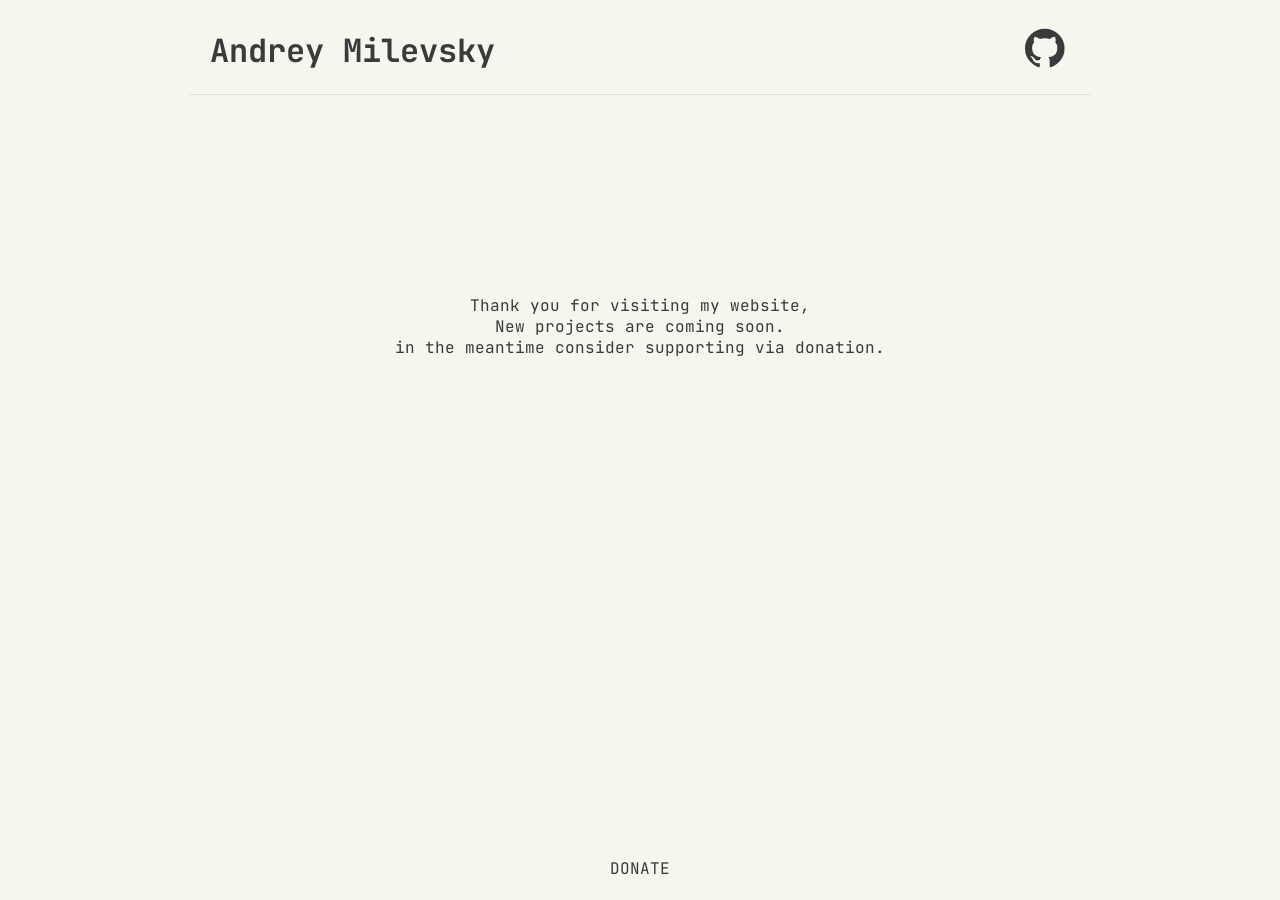
==== index.html @ 3dea3e2c "website" ====
<!DOCTYPE html>
<html lang="en">
<head>
    <meta charset="UTF-8">
    <meta name="viewport" content="width=device-width, initial-scale=1.0">
    <title>Andrey Milevsky</title>
    <style>
        body {
            font-family: 'JetBrains Mono', monospace;
            background-color:#F6F5EE;
        }
    </style>
</head>
<link rel="preconnect" href="https://fonts.googleapis.com">
<link href="https://fonts.googleapis.com/css2?family=JetBrains+Mono:wght@400;700&display=swap" rel="stylesheet">
<body>
    <div>

    <header style="display: flex; justify-content: space-between; align-items: center; padding: 0px; max-width: 900px; margin: 0 auto; border-bottom: 1px solid #E0DFD8; padding-bottom: 0px;">

    <h1 style="margin-left: 20px; color: #3A3A3A;"> Andrey Milevsky </h1>

    <a href="https://github.com/AndreyMilevsky" target="_blank">
    <img src="./images/github.svg" style="height: 40px; width: 40px; margin-right: 25px; margin-top: 10px, col">
    </a>

    </header>

    </div>
    
    <!-- middle section -->
    <div>
        <div style="text-align: center; color: #3A3A3A; margin-top: 200px;">
                Thank you for visiting my website, 
            <br>New projects are coming soon. 
            <!-- <br>in the meantime, subscribe to the newsletter  -->
            <br>in the meantime consider supporting via donation. 
        </div>
    </div>

    <!-- bottom -->
    <div style="text-align: center; margin-top: 500px;">
        <div>
            <a href="/pages/donate.html" style="color: #3A3A3A; text-decoration: none;">DONATE</a>
            
        <!-- </div>
        <div style="margin-right: 200px;">
            <form>
            <input type="text" name="EMAIL" id="email">
            </form>
        </div> -->
    </div>
</body>
</html>
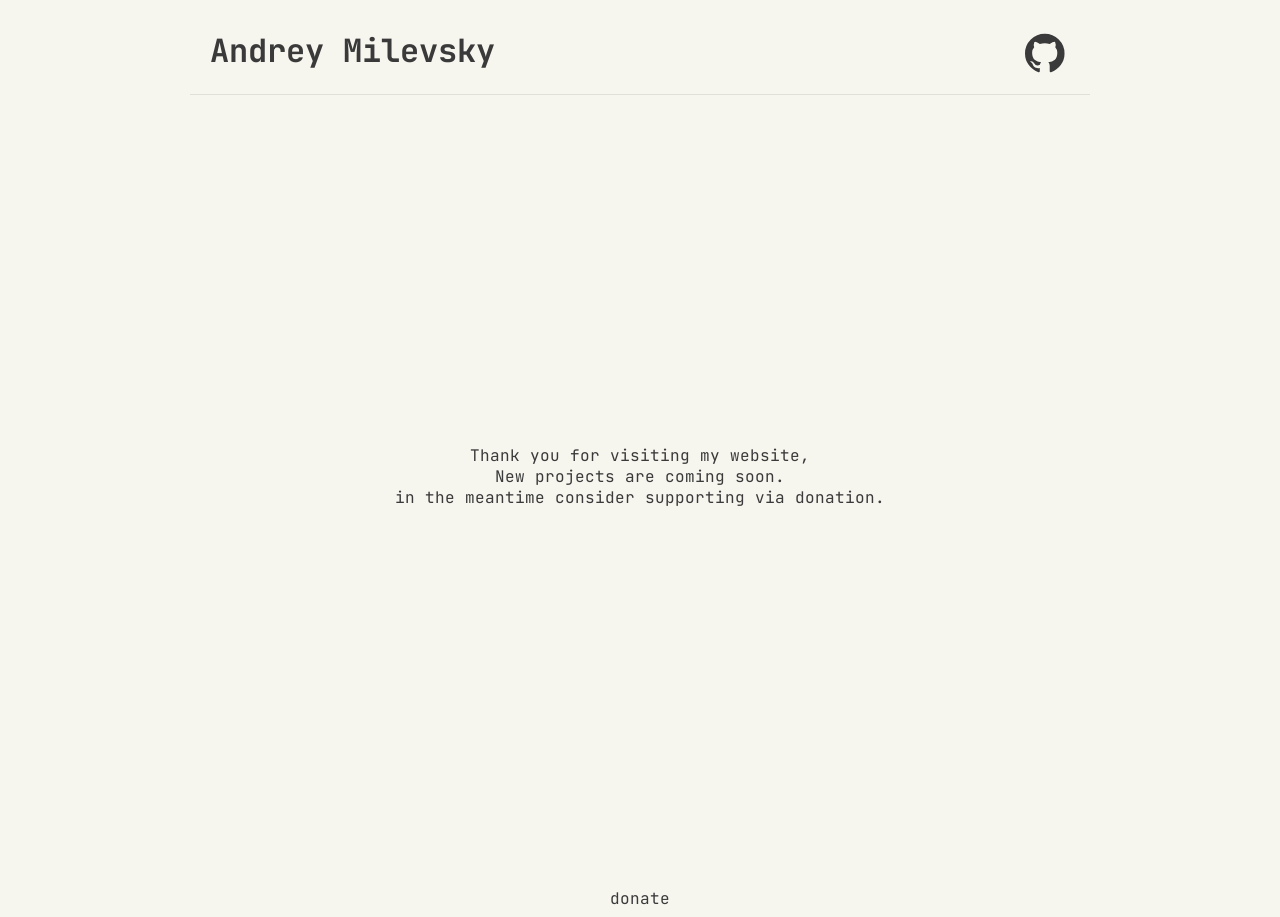
==== commit 5fe51e18: "website 0.1" ====
--- a/index.html
+++ b/index.html
@@ -3,7 +3,7 @@
 <head>
     <meta charset="UTF-8">
     <meta name="viewport" content="width=device-width, initial-scale=1.0">
-    <title>Andrey Milevsky</title>
+    <title>AndreyMilevsky</title>
     <style>
         body {
             font-family: 'JetBrains Mono', monospace;
@@ -21,34 +21,24 @@
     <h1 style="margin-left: 20px; color: #3A3A3A;"> Andrey Milevsky </h1>
 
     <a href="https://github.com/AndreyMilevsky" target="_blank">
-    <img src="./images/github.svg" style="height: 40px; width: 40px; margin-right: 25px; margin-top: 10px, col">
+    <img src="./images/github.svg" style="height: 40px; width: 40px; margin-right: 25px; margin-top: 10px">
     </a>
 
     </header>
 
     </div>
-    
-    <!-- middle section -->
-    <div>
-        <div style="text-align: center; color: #3A3A3A; margin-top: 200px;">
-                Thank you for visiting my website, 
-            <br>New projects are coming soon. 
-            <!-- <br>in the meantime, subscribe to the newsletter  -->
-            <br>in the meantime consider supporting via donation. 
+        <div>
+            <div style="text-align: center; color: #3A3A3A; margin-top: 350px;">
+                    Thank you for visiting my website, 
+                <br>New projects are coming soon. 
+                <br>in the meantime consider supporting via donation. 
+            </div>
         </div>
-    </div>
 
-    <!-- bottom -->
-    <div style="text-align: center; margin-top: 500px;">
-        <div>
-            <a href="/pages/donate.html" style="color: #3A3A3A; text-decoration: none;">DONATE</a>
-            
-        <!-- </div>
-        <div style="margin-right: 200px;">
-            <form>
-            <input type="text" name="EMAIL" id="email">
-            </form>
-        </div> -->
+        <div style="text-align: center; margin-top: 380px;">
+            <div>
+                <a href="/pages/donate.html" style="color: #3A3A3A; text-decoration: none;">donate</a>
+                
     </div>
 </body>
 </html>
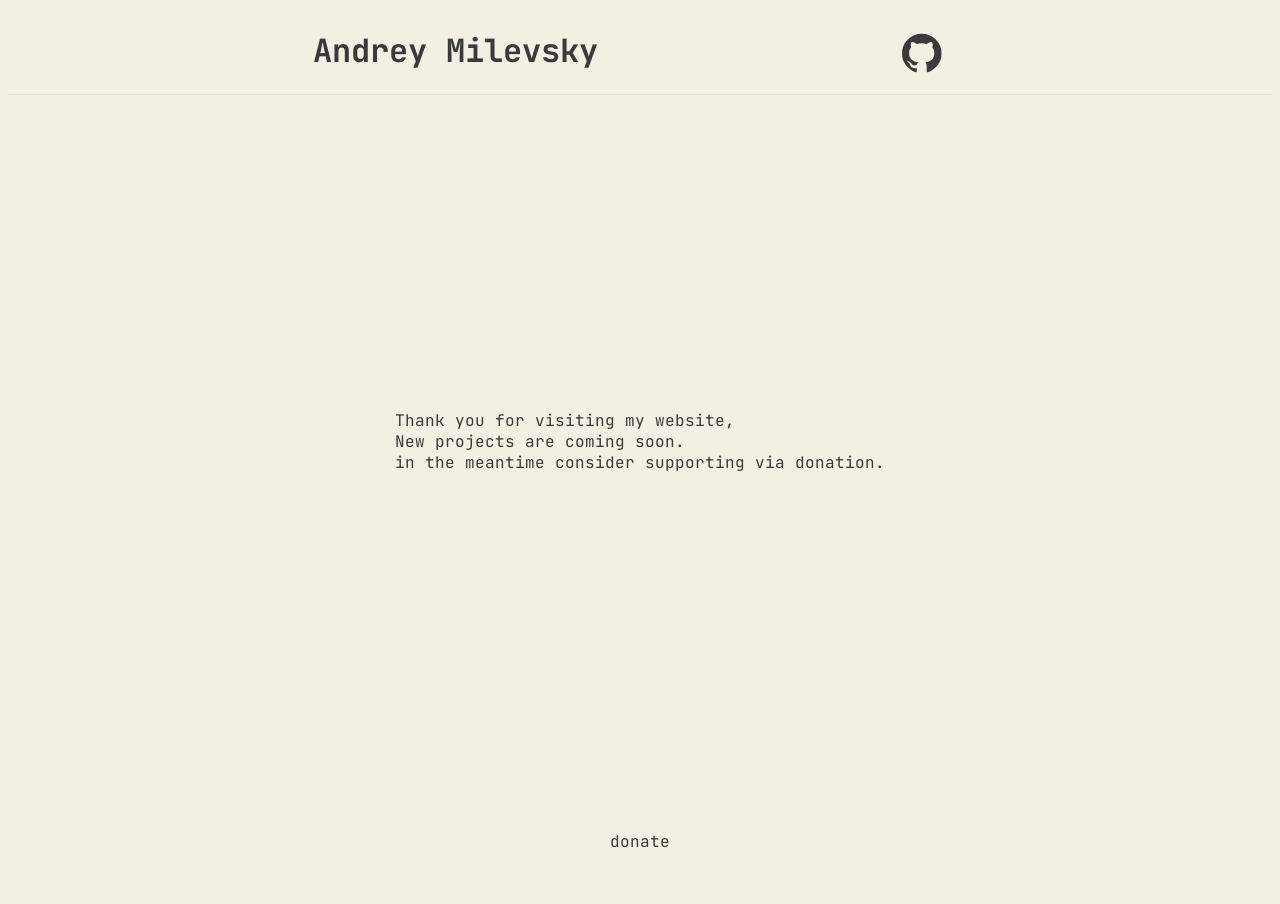
==== commit 2cfa9018: "website 0.2" ====
--- a/index.html
+++ b/index.html
@@ -4,41 +4,36 @@
     <meta charset="UTF-8">
     <meta name="viewport" content="width=device-width, initial-scale=1.0">
     <title>AndreyMilevsky</title>
-    <style>
-        body {
-            font-family: 'JetBrains Mono', monospace;
-            background-color:#F6F5EE;
-        }
-    </style>
+    <link rel="stylesheet" href="style.css">
 </head>
-<link rel="preconnect" href="https://fonts.googleapis.com">
-<link href="https://fonts.googleapis.com/css2?family=JetBrains+Mono:wght@400;700&display=swap" rel="stylesheet">
+
+<link 
+    rel="preconnect"
+    href="https://fonts.googleapis.com"
+>
+<link 
+    href="https://fonts.googleapis.com/css2?family=JetBrains+Mono:wght@400;700&display=swap"
+    rel="stylesheet"
+>
+
 <body>
-    <div>
-
-    <header style="display: flex; justify-content: space-between; align-items: center; padding: 0px; max-width: 900px; margin: 0 auto; border-bottom: 1px solid #E0DFD8; padding-bottom: 0px;">
-
-    <h1 style="margin-left: 20px; color: #3A3A3A;"> Andrey Milevsky </h1>
+    <header class="topbar">
+    <h1 class="name">Andrey Milevsky</h1>
 
     <a href="https://github.com/AndreyMilevsky" target="_blank">
-    <img src="./images/github.svg" style="height: 40px; width: 40px; margin-right: 25px; margin-top: 10px">
+    <img class="githubicon" src="./images/github.svg">
     </a>
 
     </header>
 
+    <div class="center-text">
+        Thank you for visiting my website, 
+        <br>New projects are coming soon. 
+        <br>in the meantime consider supporting via donation. 
     </div>
-        <div>
-            <div style="text-align: center; color: #3A3A3A; margin-top: 350px;">
-                    Thank you for visiting my website, 
-                <br>New projects are coming soon. 
-                <br>in the meantime consider supporting via donation. 
-            </div>
-        </div>
-
-        <div style="text-align: center; margin-top: 380px;">
-            <div>
-                <a href="/pages/donate.html" style="color: #3A3A3A; text-decoration: none;">donate</a>
-                
+    
+    <div class="donation">
+        <a class="donationtext" href="/pages/donate.html">donate</a>
     </div>
 </body>
 </html>
--- a/style.css
+++ b/style.css
@@ -0,0 +1,47 @@
+body {
+    font-family: 'JetBrains Mono', monospace;
+    background-color:#f1f0e3;
+}
+
+.topbar{
+    display: flex; 
+    justify-content: space-evenly; 
+    align-items: center;
+    border-bottom: 1px solid #E0DFD8; 
+    max-width: auto;
+}
+
+.center-text{
+    display: flex;
+    flex-direction: row;
+    justify-content: center;
+    align-items: center;
+    height: 77vh;
+    width: auto;
+    color: #3A3A3A;
+}
+
+.donation{
+    display: flex;
+    flex-direction: row;
+    justify-content: center;
+    align-items: center;
+    height: 12vh;
+    width: auto;
+}
+
+.donationtext{
+    color: #3A3A3A;
+    text-decoration: none;
+}
+
+.name{
+    color: #3A3A3A;
+}
+
+.githubicon{
+    height: 40px;
+    width: 40px;
+    margin-right: 25px;
+    margin-top: 10px 
+}
